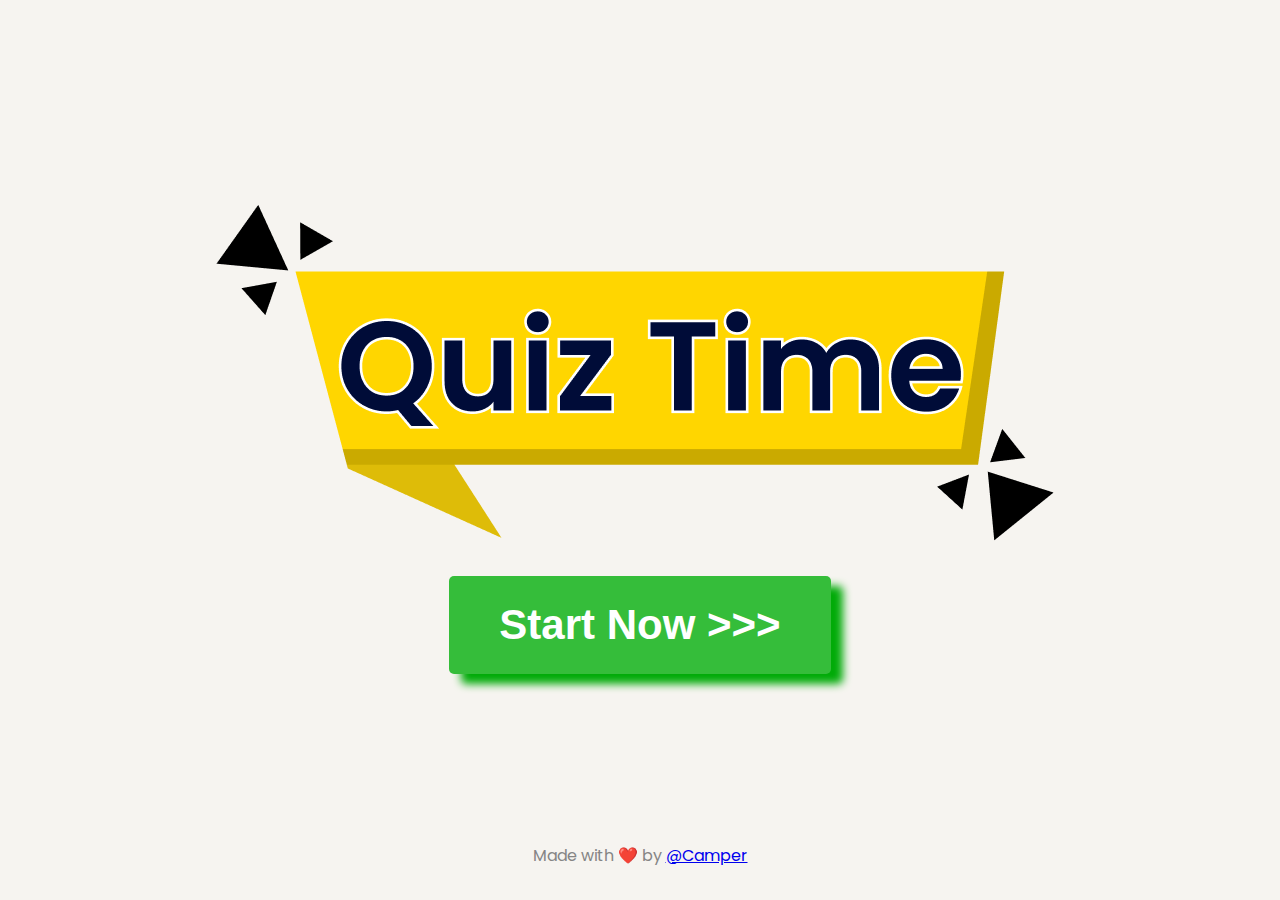
==== index.html @ fc7d0c65 "update" ====
<!DOCTYPE html>
<html lang="en">
  <head>
    <meta charset="UTF-8" />
    <meta name="viewport" content="width=device-width, initial-scale=1.0" />
    <link rel="preconnect" href="https://fonts.googleapis.com" />
    <link rel="preconnect" href="https://fonts.gstatic.com" crossorigin />
    <link
      href="https://fonts.googleapis.com/css2?family=Poppins:ital,wght@0,100;0,200;0,300;0,400;0,500;0,600;0,700;0,800;0,900;1,100;1,200;1,300;1,400;1,500;1,600;1,700;1,800;1,900&display=swap"
      rel="stylesheet"
    />
    <link rel="stylesheet" href="page_1.css" />
    <script src="page_1.js" defer></script>
    <title>Document</title>
  </head>

  <body>
    <div class="parent">
      <div class="main-page-logo">
        <img src="image/logo.png" alt="" />
      </div>
      <button class="btn">Start Now >>></button>
    </div>
    <div class="credits">
      <p>Made with ❤️ by <a href="#">@Camper</a></p>
    </div>
  </body>
</html>
---- page_1.css ----
* {
  box-sizing: border-box;
  margin: 0;
  padding: 0;
}

body {
  background-color: #f6f4f0;
  font-family: "Poppins", sans-serif;
  min-height: 100vh;
  display: flex;
  justify-content: center;
  flex-direction: column;
  align-items: center;
}

.parent {
  display: flex;
  justify-content: center;
  align-items: center;
  height: 90vh;
  width: 100%;
  flex-direction: column;
}

.btn {
  font-size: 42px;
  background-color: #35bd3a;
  border: none;
  padding: 25px 50px;
  font-weight: 600;
  color: #ffffff;
  border-radius: 5px;
  margin-top: 10px;
  box-shadow: 12px 10px 8px #01ab08;

  &:hover {
    background-color: #2aa62e;
    box-shadow: 10px 8px 6px #019306;
    cursor: pointer;
    transform: scale(1.05);
  }
}

.credits {
  display: flex;
  flex-direction: column;
  justify-content: center;
  align-items: center;
  text-align: center;
}

p {
  color: rgba(133, 133, 133, 1);
}
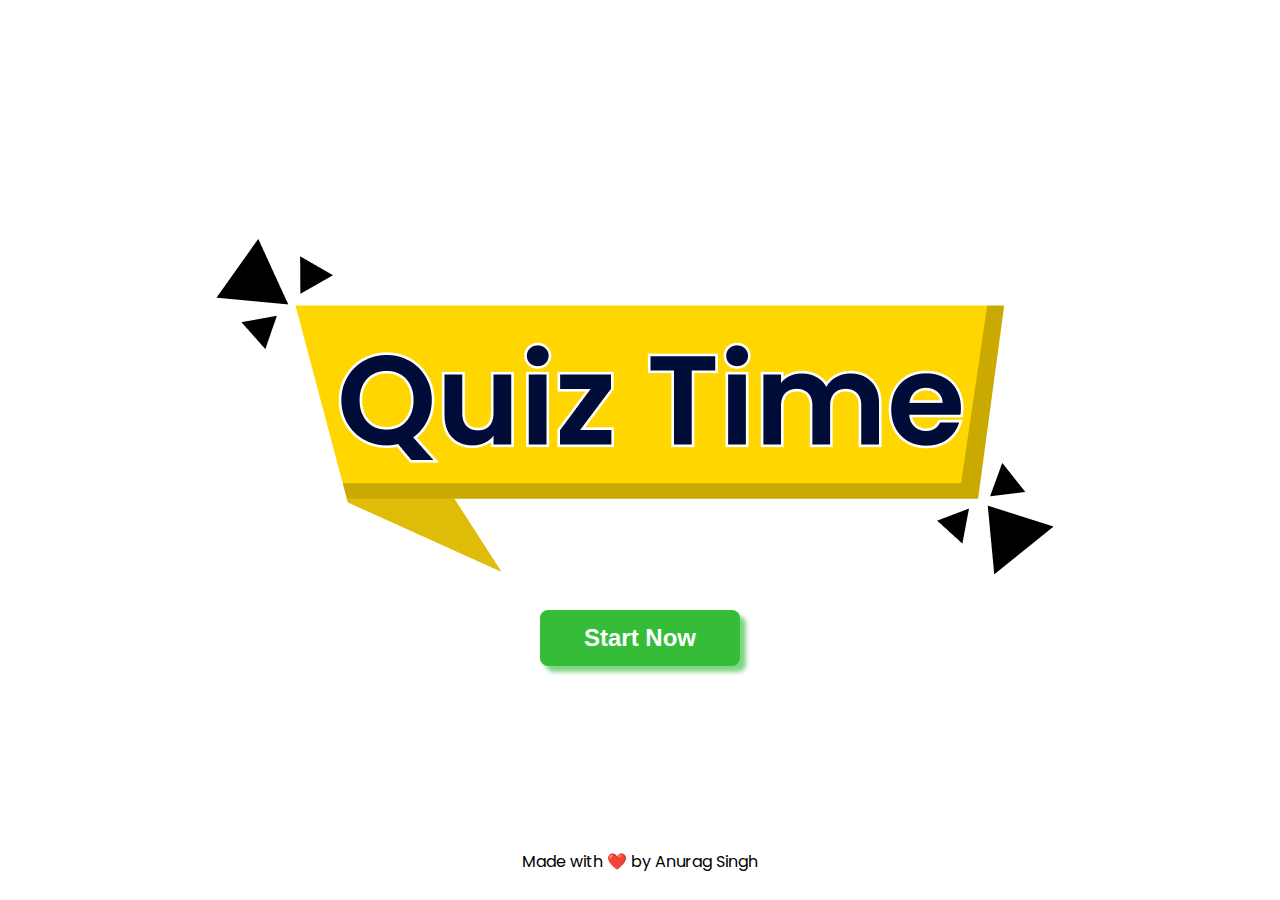
==== commit 164ffe81: "V-3.4" ====
--- a/index.html
+++ b/index.html
@@ -1,28 +1,29 @@
 <!DOCTYPE html>
 <html lang="en">
-  <head>
-    <meta charset="UTF-8" />
-    <meta name="viewport" content="width=device-width, initial-scale=1.0" />
-    <link rel="preconnect" href="https://fonts.googleapis.com" />
-    <link rel="preconnect" href="https://fonts.gstatic.com" crossorigin />
-    <link
-      href="https://fonts.googleapis.com/css2?family=Poppins:ital,wght@0,100;0,200;0,300;0,400;0,500;0,600;0,700;0,800;0,900;1,100;1,200;1,300;1,400;1,500;1,600;1,700;1,800;1,900&display=swap"
-      rel="stylesheet"
-    />
-    <link rel="stylesheet" href="page_1.css" />
-    <script src="page_1.js" defer></script>
-    <title>Document</title>
-  </head>
 
-  <body>
-    <div class="parent">
-      <div class="main-page-logo">
-        <img src="image/logo.png" alt="" />
-      </div>
-      <button class="btn">Start Now >>></button>
+<head>
+  <meta charset="UTF-8" />
+  <meta name="viewport" content="width=device-width, initial-scale=1.0" />
+  <link rel="preconnect" href="https://fonts.googleapis.com" />
+  <link rel="preconnect" href="https://fonts.gstatic.com" crossorigin />
+  <link rel="shortcut icon" href="image/light-bulb-color-icon.svg" type="image/x-icon" />
+  <link href="https://fonts.googleapis.com/css2?family=Poppins:wght@100;200;300;400;500;600;700;800;900&display=swap"
+    rel="stylesheet" />
+  <link rel="stylesheet" href="Started-Now.css" />
+  <script src="Started-Now.js" defer></script>
+  <title>Home | My Website</title>
+</head>
+
+<body>
+  <div class="parent">
+    <div class="main-page-logo">
+      <img src="image/logo.png" alt="Company Logo" />
     </div>
-    <div class="credits">
-      <p>Made with ❤️ by <a href="#">@Camper</a></p>
-    </div>
-  </body>
-</html>
+    <button class="btn">Start Now</button>
+
+  </div>
+  <p class="credits"> Made with ❤️ by Anurag Singh </p>
+  </div>
+</body>
+
+</html>--- a/Started-Now.css
+++ b/Started-Now.css
@@ -0,0 +1,65 @@
+* {
+  box-sizing: border-box;
+}
+
+body {
+  margin: 0;
+  font-family: Poppins;
+  min-height: 100vh;
+}
+
+.parent {
+  display: flex;
+  justify-content: center;
+  align-items: center;
+  flex-direction: column;
+  height: 100vh;
+}
+
+
+.btn {
+  font-size: 1.5rem;
+  background-color: #35bd3a;
+  border: none;
+  padding: 14px 28px;
+  font-weight: 600;
+  color: #ffffff;
+  border-radius: 8px;
+  margin-top: 10px;
+  box-shadow: 6px 6px 4px rgba(1, 171, 8, 0.5);
+  cursor: pointer;
+  transition: all 0.3s ease;
+  max-width: 200px;
+  width: 90%;
+  text-align: center;
+  min-height: 50px;
+}
+
+.credits {
+  position: absolute;
+  bottom: 10px;
+  width: 100%;
+  text-align: center;
+}
+
+@media (max-width:768px) {
+  .main-page-logo img {
+    width: 375px;
+  }
+
+  .btn {
+    font-size: 1.2rem;
+    padding: 6px 10px;
+    font-weight: 600;
+    color: #ffffff;
+    border-radius: 8px;
+    margin-top: 10px;
+    box-shadow: 6px 6px 4px rgba(1, 171, 8, 0.5);
+    max-width: 200px;
+    width: 50%;
+  }
+
+  .credits {
+    font-size: 10px;
+  }
+}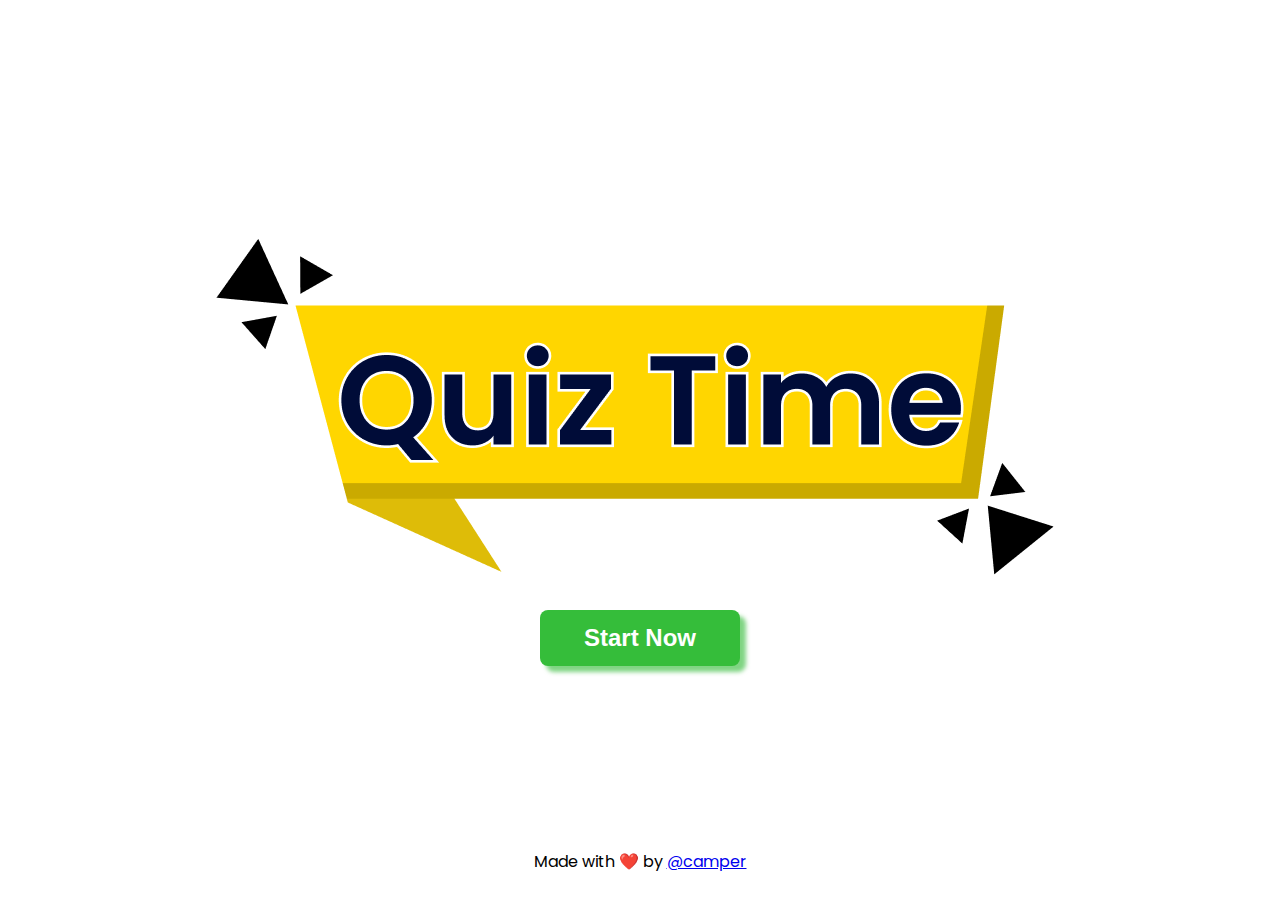
==== commit 9399af85: "V-3.5" ====
--- a/index.html
+++ b/index.html
@@ -22,8 +22,8 @@
     <button class="btn">Start Now</button>
 
   </div>
-  <p class="credits"> Made with ❤️ by Anurag Singh </p>
-  </div>
+  <p class="credits"> Made with ❤️ by <a target="_blank" href="
+      https://github.com/unknown-dev2397/Challenge_Project/">@camper</a> </p>
 </body>
 
 </html>--- a/Started-Now.css
+++ b/Started-Now.css
@@ -5,6 +5,7 @@
 body {
   margin: 0;
   font-family: Poppins;
+  overflow: hidden;
   min-height: 100vh;
 }
 
